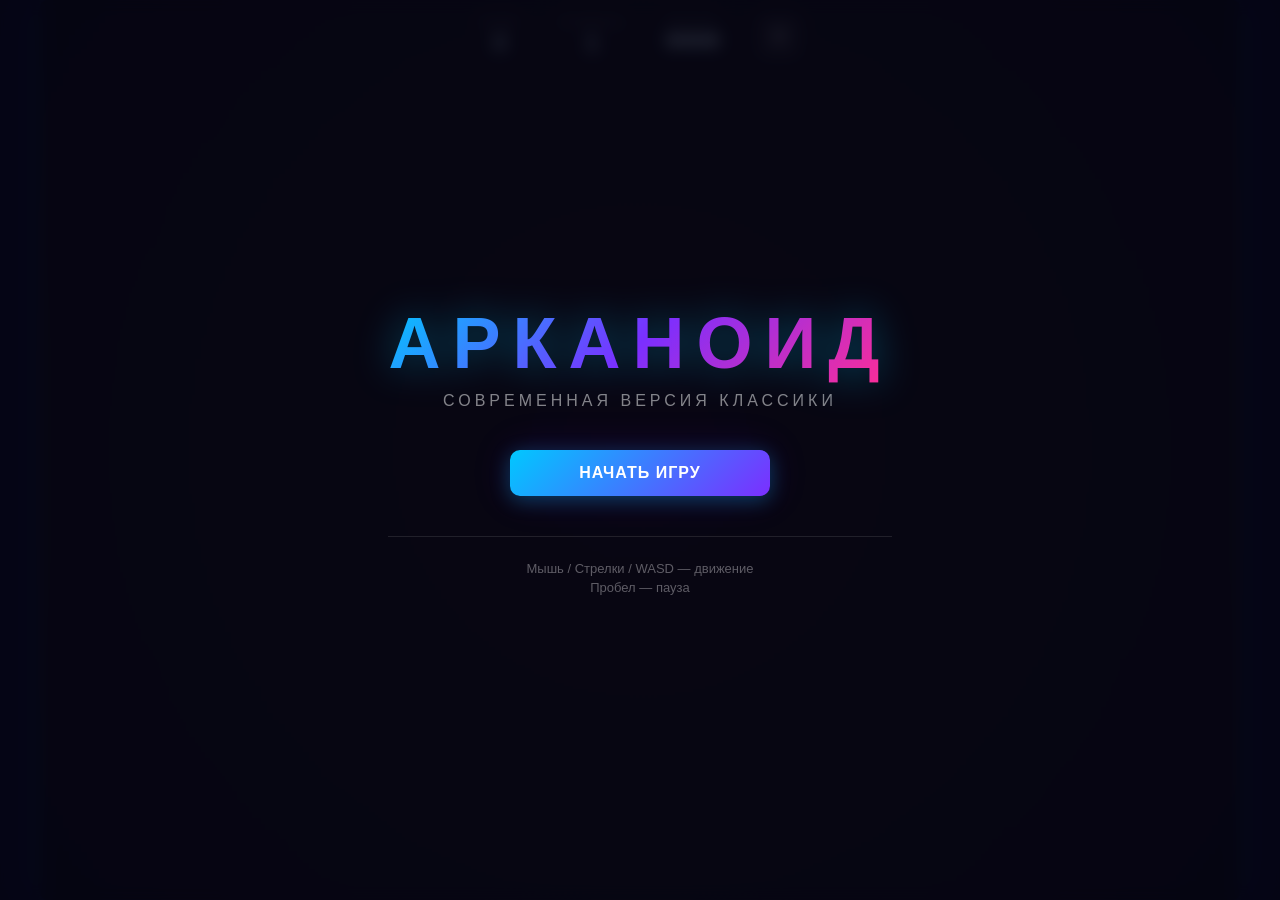
==== index.html @ 4ba3dd17 "Initial" ====
<!DOCTYPE html>
<html lang="ru">
<head>
    <meta charset="UTF-8">
    <meta name="viewport" content="width=device-width, initial-scale=1.0">
    <title>Арканоид</title>
    <link rel="stylesheet" href="css/style.css">
</head>
<body>
    <div class="game-container">
        <canvas id="gameCanvas"></canvas>

        <!-- Верхняя панель -->
        <div class="hud">
            <div class="hud-item">
                <span class="hud-label">Очки</span>
                <span class="hud-value" id="scoreDisplay">0</span>
            </div>
            <div class="hud-item">
                <span class="hud-label">Уровень</span>
                <span class="hud-value" id="levelDisplay">1</span>
            </div>
            <div class="hud-item">
                <span class="hud-label">Жизни</span>
                <span class="hud-value" id="livesDisplay">❤❤❤</span>
            </div>
            <button class="hud-btn" id="pauseBtn">⏸</button>
        </div>

        <!-- Экран меню -->
        <div class="overlay" id="menuOverlay">
            <div class="overlay-content">
                <h1 class="game-title">АРКАНОИД</h1>
                <p class="game-subtitle">Современная версия классики</p>
                <button class="btn btn-primary" id="startBtn">Начать игру</button>
                <div class="controls-hint">
                    <p>Мышь / Стрелки / WASD — движение</p>
                    <p>Пробел — пауза</p>
                </div>
            </div>
        </div>

        <!-- Экран паузы -->
        <div class="overlay hidden" id="pauseOverlay">
            <div class="overlay-content">
                <h2>ПАУЗА</h2>
                <button class="btn btn-primary" id="resumeBtn">Продолжить</button>
                <button class="btn btn-secondary" id="restartFromPauseBtn">Заново</button>
            </div>
        </div>

        <!-- Экран победы -->
        <div class="overlay hidden" id="winOverlay">
            <div class="overlay-content">
                <h2>ПОБЕДА!</h2>
                <p class="final-score">Очки: <span id="finalScoreWin">0</span></p>
                <button class="btn btn-primary" id="nextLevelBtn">Следующий уровень</button>
                <button class="btn btn-secondary" id="restartFromWinBtn">В меню</button>
            </div>
        </div>

        <!-- Экран поражения -->
        <div class="overlay hidden" id="gameOverOverlay">
            <div class="overlay-content">
                <h2>ИГРА ОКОНЧЕНА</h2>
                <p class="final-score">Очки: <span id="finalScoreLose">0</span></p>
                <button class="btn btn-primary" id="retryBtn">Попробовать снова</button>
                <button class="btn btn-secondary" id="restartFromLoseBtn">В меню</button>
            </div>
        </div>
    </div>

    <script src="js/utils.js"></script>
    <script src="js/entities.js"></script>
    <script src="js/levels.js"></script>
    <script src="js/game.js"></script>
    <script src="js/main.js"></script>
</body>
</html>
---- css/style.css ----
/* ===== Сброс и база ===== */
* {
    margin: 0;
    padding: 0;
    box-sizing: border-box;
}

body {
    overflow: hidden;
    font-family: 'Segoe UI', Tahoma, Geneva, Verdana, sans-serif;
    background: #0a0a1a;
    color: #fff;
}

/* ===== Контейнер игры ===== */
.game-container {
    position: relative;
    width: 100vw;
    height: 100vh;
    display: flex;
    align-items: center;
    justify-content: center;
}

#gameCanvas {
    display: block;
    border-radius: 8px;
    box-shadow:
        0 0 30px rgba(0, 200, 255, 0.15),
        0 0 60px rgba(120, 0, 255, 0.1);
}

/* ===== HUD ===== */
.hud {
    position: absolute;
    top: 0;
    left: 0;
    right: 0;
    display: flex;
    align-items: center;
    justify-content: center;
    gap: 40px;
    padding: 16px 24px;
    z-index: 10;
    pointer-events: none;
}

.hud-item {
    display: flex;
    flex-direction: column;
    align-items: center;
    gap: 2px;
}

.hud-label {
    font-size: 11px;
    text-transform: uppercase;
    letter-spacing: 2px;
    color: rgba(255, 255, 255, 0.5);
}

.hud-value {
    font-size: 22px;
    font-weight: 700;
    text-shadow: 0 0 10px rgba(0, 200, 255, 0.5);
}

.hud-btn {
    pointer-events: all;
    background: rgba(255, 255, 255, 0.1);
    border: 1px solid rgba(255, 255, 255, 0.2);
    color: #fff;
    font-size: 20px;
    width: 40px;
    height: 40px;
    border-radius: 8px;
    cursor: pointer;
    transition: all 0.2s;
}

.hud-btn:hover {
    background: rgba(255, 255, 255, 0.2);
    border-color: rgba(0, 200, 255, 0.5);
    box-shadow: 0 0 15px rgba(0, 200, 255, 0.3);
}

/* ===== Overlay ===== */
.overlay {
    position: absolute;
    top: 0;
    left: 0;
    right: 0;
    bottom: 0;
    display: flex;
    align-items: center;
    justify-content: center;
    background: rgba(5, 5, 20, 0.85);
    backdrop-filter: blur(8px);
    z-index: 20;
    transition: opacity 0.3s ease;
}

.overlay.hidden {
    opacity: 0;
    pointer-events: none;
}

.overlay-content {
    text-align: center;
    animation: fadeInUp 0.5s ease;
}

@keyframes fadeInUp {
    from {
        opacity: 0;
        transform: translateY(30px);
    }
    to {
        opacity: 1;
        transform: translateY(0);
    }
}

/* ===== Заголовок ===== */
.game-title {
    font-size: 72px;
    font-weight: 900;
    letter-spacing: 12px;
    background: linear-gradient(135deg, #00c8ff, #7b2fff, #ff2d95);
    -webkit-background-clip: text;
    -webkit-text-fill-color: transparent;
    background-clip: text;
    text-shadow: none;
    filter: drop-shadow(0 0 20px rgba(0, 200, 255, 0.4));
    margin-bottom: 8px;
}

.game-subtitle {
    font-size: 16px;
    color: rgba(255, 255, 255, 0.5);
    letter-spacing: 4px;
    text-transform: uppercase;
    margin-bottom: 40px;
}

.overlay-content h2 {
    font-size: 48px;
    font-weight: 800;
    margin-bottom: 16px;
    background: linear-gradient(135deg, #00c8ff, #7b2fff);
    -webkit-background-clip: text;
    -webkit-text-fill-color: transparent;
    background-clip: text;
    filter: drop-shadow(0 0 15px rgba(0, 200, 255, 0.4));
}

.final-score {
    font-size: 20px;
    color: rgba(255, 255, 255, 0.6);
    margin-bottom: 32px;
}

.final-score span {
    font-weight: 700;
    color: #00c8ff;
    text-shadow: 0 0 10px rgba(0, 200, 255, 0.5);
}

/* ===== Кнопки ===== */
.btn {
    display: block;
    width: 260px;
    margin: 0 auto 16px;
    padding: 14px 24px;
    font-size: 16px;
    font-weight: 600;
    letter-spacing: 1px;
    border: none;
    border-radius: 10px;
    cursor: pointer;
    transition: all 0.25s ease;
    text-transform: uppercase;
}

.btn-primary {
    background: linear-gradient(135deg, #00c8ff, #7b2fff);
    color: #fff;
    box-shadow:
        0 4px 20px rgba(0, 200, 255, 0.3),
        0 0 40px rgba(120, 0, 255, 0.15);
}

.btn-primary:hover {
    transform: translateY(-2px);
    box-shadow:
        0 6px 30px rgba(0, 200, 255, 0.5),
        0 0 60px rgba(120, 0, 255, 0.25);
}

.btn-primary:active {
    transform: translateY(0);
}

.btn-secondary {
    background: rgba(255, 255, 255, 0.08);
    color: rgba(255, 255, 255, 0.7);
    border: 1px solid rgba(255, 255, 255, 0.15);
}

.btn-secondary:hover {
    background: rgba(255, 255, 255, 0.15);
    color: #fff;
    border-color: rgba(0, 200, 255, 0.4);
}

/* ===== Подсказки ===== */
.controls-hint {
    margin-top: 40px;
    padding-top: 24px;
    border-top: 1px solid rgba(255, 255, 255, 0.1);
}

.controls-hint p {
    font-size: 13px;
    color: rgba(255, 255, 255, 0.35);
    margin-bottom: 4px;
}
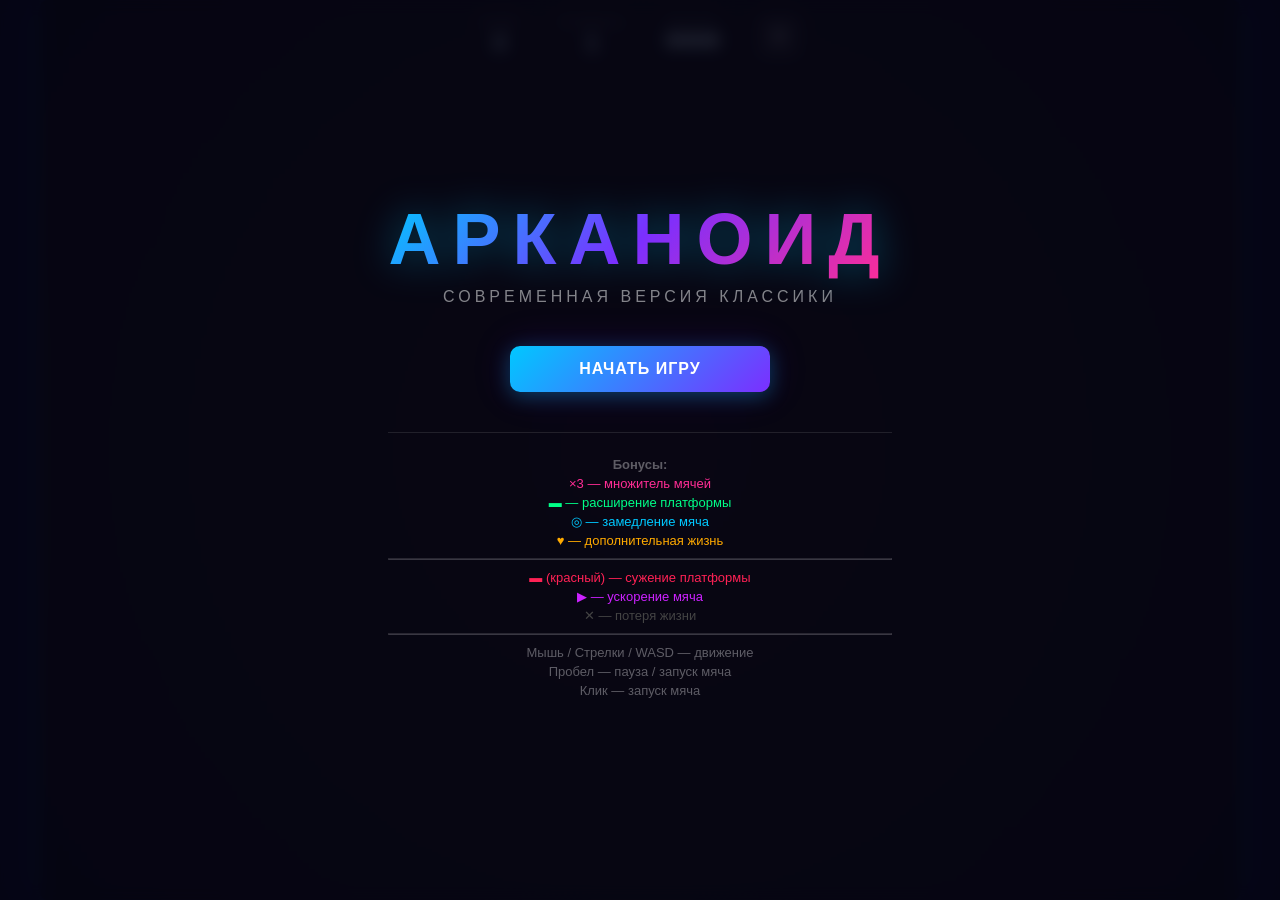
==== commit 61c245ff: "### Modernized Arkanoid with Enhanced Visuals and Anti-Bonuses - Implemented anti-bonuses including " ====
--- a/index.html
+++ b/index.html
@@ -34,8 +34,19 @@
                 <p class="game-subtitle">Современная версия классики</p>
                 <button class="btn btn-primary" id="startBtn">Начать игру</button>
                 <div class="controls-hint">
+                    <p><strong>Бонусы:</strong></p>
+                    <p style="color: #ff2d95;">×3 — множитель мячей</p>
+                    <p style="color: #00ff88;">▬ — расширение платформы</p>
+                    <p style="color: #00c8ff;">◎ — замедление мяча</p>
+                    <p style="color: #ffaa00;">♥ — дополнительная жизнь</p>
+                    <hr style="border-color: rgba(255,255,255,0.2); margin: 10px 0;">
+                    <p style="color: #ff2255;">▬ (красный) — сужение платформы</p>
+                    <p style="color: #cc22ff;">▶ — ускорение мяча</p>
+                    <p style="color: #444444;">✕ — потеря жизни</p>
+                    <hr style="border-color: rgba(255,255,255,0.2); margin: 10px 0;">
                     <p>Мышь / Стрелки / WASD — движение</p>
-                    <p>Пробел — пауза</p>
+                    <p>Пробел — пауза / запуск мяча</p>
+                    <p>Клик — запуск мяча</p>
                 </div>
             </div>
         </div>
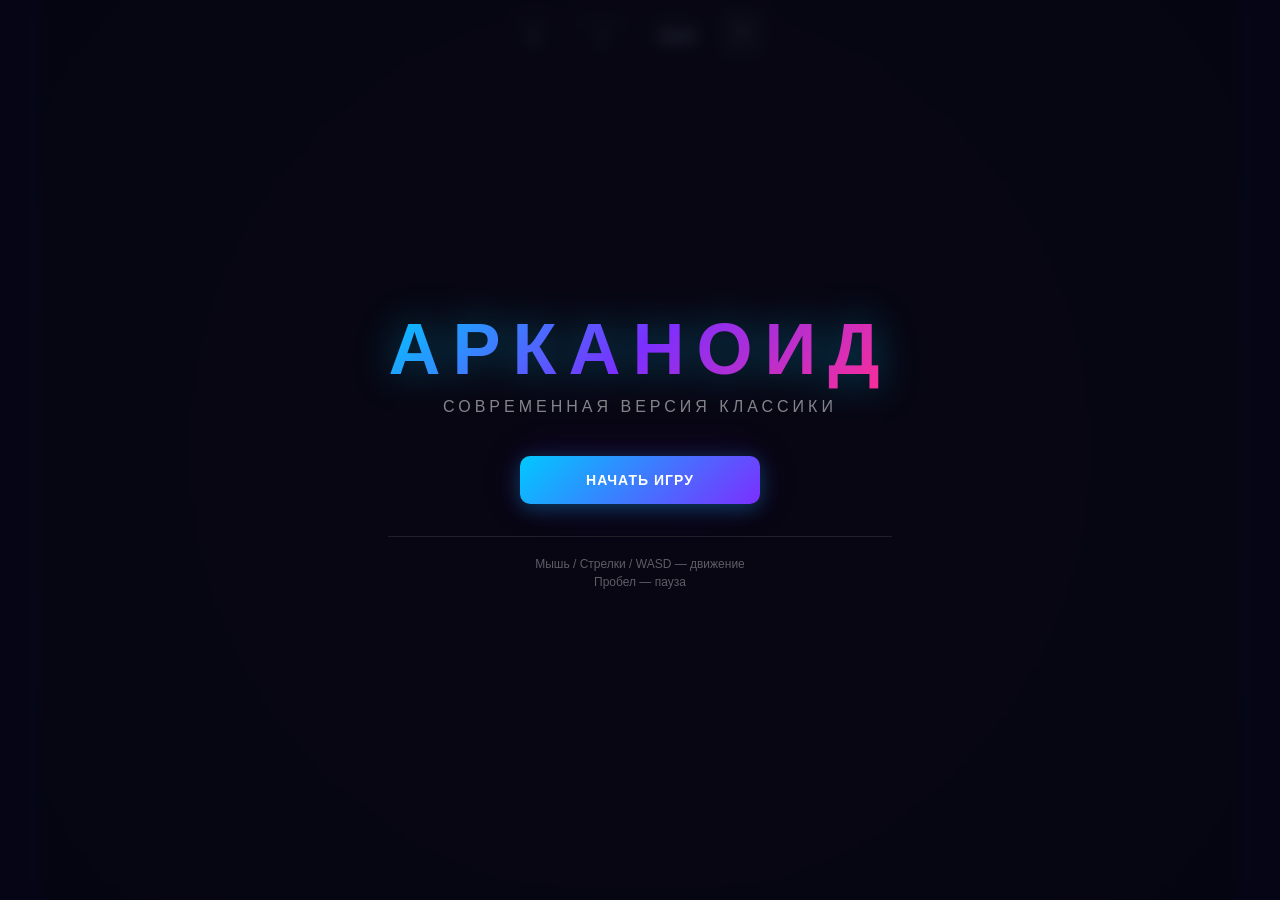
==== commit 29f687d4: "update branch" ====
--- a/index.html
+++ b/index.html
@@ -2,7 +2,7 @@
 <html lang="ru">
 <head>
     <meta charset="UTF-8">
-    <meta name="viewport" content="width=device-width, initial-scale=1.0">
+    <meta name="viewport" content="width=device-width, initial-scale=1.0, maximum-scale=1.0, user-scalable=no">
     <title>Арканоид</title>
     <link rel="stylesheet" href="css/style.css">
 </head>
@@ -34,19 +34,8 @@
                 <p class="game-subtitle">Современная версия классики</p>
                 <button class="btn btn-primary" id="startBtn">Начать игру</button>
                 <div class="controls-hint">
-                    <p><strong>Бонусы:</strong></p>
-                    <p style="color: #ff2d95;">×3 — множитель мячей</p>
-                    <p style="color: #00ff88;">▬ — расширение платформы</p>
-                    <p style="color: #00c8ff;">◎ — замедление мяча</p>
-                    <p style="color: #ffaa00;">♥ — дополнительная жизнь</p>
-                    <hr style="border-color: rgba(255,255,255,0.2); margin: 10px 0;">
-                    <p style="color: #ff2255;">▬ (красный) — сужение платформы</p>
-                    <p style="color: #cc22ff;">▶ — ускорение мяча</p>
-                    <p style="color: #444444;">✕ — потеря жизни</p>
-                    <hr style="border-color: rgba(255,255,255,0.2); margin: 10px 0;">
                     <p>Мышь / Стрелки / WASD — движение</p>
-                    <p>Пробел — пауза / запуск мяча</p>
-                    <p>Клик — запуск мяча</p>
+                    <p>Пробел — пауза</p>
                 </div>
             </div>
         </div>
--- a/css/style.css
+++ b/css/style.css
@@ -10,6 +10,11 @@
     font-family: 'Segoe UI', Tahoma, Geneva, Verdana, sans-serif;
     background: #0a0a1a;
     color: #fff;
+    /* Запрет зума и выделения на мобильных */
+    touch-action: none;
+    user-select: none;
+    -webkit-user-select: none;
+    -webkit-touch-callout: none;
 }
 
 /* ===== Контейнер игры ===== */
@@ -28,6 +33,9 @@
     box-shadow:
         0 0 30px rgba(0, 200, 255, 0.15),
         0 0 60px rgba(120, 0, 255, 0.1);
+    /* Canvas занимает максимум места, сохраняя пропорции */
+    max-width: 100%;
+    max-height: 100%;
 }
 
 /* ===== HUD ===== */
@@ -39,8 +47,8 @@
     display: flex;
     align-items: center;
     justify-content: center;
-    gap: 40px;
-    padding: 16px 24px;
+    gap: 20px;
+    padding: 10px 16px;
     z-index: 10;
     pointer-events: none;
 }
@@ -53,14 +61,14 @@
 }
 
 .hud-label {
-    font-size: 11px;
+    font-size: 10px;
     text-transform: uppercase;
     letter-spacing: 2px;
     color: rgba(255, 255, 255, 0.5);
 }
 
 .hud-value {
-    font-size: 22px;
+    font-size: 16px;
     font-weight: 700;
     text-shadow: 0 0 10px rgba(0, 200, 255, 0.5);
 }
@@ -70,18 +78,28 @@
     background: rgba(255, 255, 255, 0.1);
     border: 1px solid rgba(255, 255, 255, 0.2);
     color: #fff;
-    font-size: 20px;
-    width: 40px;
-    height: 40px;
+    font-size: 18px;
+    width: 36px;
+    height: 36px;
     border-radius: 8px;
     cursor: pointer;
     transition: all 0.2s;
+    /* Увеличенная область нажатия для мобильных */
+    min-width: 44px;
+    min-height: 44px;
+    display: flex;
+    align-items: center;
+    justify-content: center;
 }
 
 .hud-btn:hover {
     background: rgba(255, 255, 255, 0.2);
     border-color: rgba(0, 200, 255, 0.5);
     box-shadow: 0 0 15px rgba(0, 200, 255, 0.3);
+}
+
+.hud-btn:active {
+    transform: scale(0.95);
 }
 
 /* ===== Overlay ===== */
@@ -144,7 +162,7 @@
 }
 
 .overlay-content h2 {
-    font-size: 48px;
+    font-size: 36px;
     font-weight: 800;
     margin-bottom: 16px;
     background: linear-gradient(135deg, #00c8ff, #7b2fff);
@@ -155,9 +173,9 @@
 }
 
 .final-score {
-    font-size: 20px;
+    font-size: 16px;
     color: rgba(255, 255, 255, 0.6);
-    margin-bottom: 32px;
+    margin-bottom: 24px;
 }
 
 .final-score span {
@@ -169,10 +187,10 @@
 /* ===== Кнопки ===== */
 .btn {
     display: block;
-    width: 260px;
-    margin: 0 auto 16px;
-    padding: 14px 24px;
-    font-size: 16px;
+    width: 240px;
+    margin: 0 auto 12px;
+    padding: 12px 20px;
+    font-size: 14px;
     font-weight: 600;
     letter-spacing: 1px;
     border: none;
@@ -180,6 +198,8 @@
     cursor: pointer;
     transition: all 0.25s ease;
     text-transform: uppercase;
+    /* Увеличенная область нажатия для мобильных */
+    min-height: 48px;
 }
 
 .btn-primary {
@@ -215,13 +235,82 @@
 
 /* ===== Подсказки ===== */
 .controls-hint {
-    margin-top: 40px;
-    padding-top: 24px;
+    margin-top: 32px;
+    padding-top: 20px;
     border-top: 1px solid rgba(255, 255, 255, 0.1);
 }
 
 .controls-hint p {
-    font-size: 13px;
+    font-size: 12px;
     color: rgba(255, 255, 255, 0.35);
     margin-bottom: 4px;
 }
+
+/* ===== Адаптивность для мобильных ===== */
+@media (max-width: 768px) {
+    .game-title {
+        font-size: 42px !important;
+        letter-spacing: 6px !important;
+    }
+    
+    .game-subtitle {
+        font-size: 12px !important;
+        margin-bottom: 24px !important;
+    }
+    
+    .overlay-content h2 {
+        font-size: 28px !important;
+    }
+    
+    .btn {
+        width: 200px !important;
+        font-size: 13px !important;
+    }
+    
+    .hud-label {
+        font-size: 9px !important;
+    }
+    
+    .hud-value {
+        font-size: 14px !important;
+    }
+    
+    .controls-hint p {
+        font-size: 11px !important;
+    }
+}
+
+@media (max-width: 480px) {
+    .game-title {
+        font-size: 32px !important;
+        letter-spacing: 4px !important;
+    }
+    
+    .game-subtitle {
+        font-size: 10px !important;
+        margin-bottom: 20px !important;
+    }
+    
+    .overlay-content h2 {
+        font-size: 24px !important;
+    }
+    
+    .btn {
+        width: 180px !important;
+        font-size: 12px !important;
+        padding: 10px 16px !important;
+    }
+    
+    .hud {
+        gap: 12px !important;
+        padding: 8px 12px !important;
+    }
+    
+    .hud-label {
+        font-size: 8px !important;
+    }
+    
+    .hud-value {
+        font-size: 12px !important;
+    }
+}
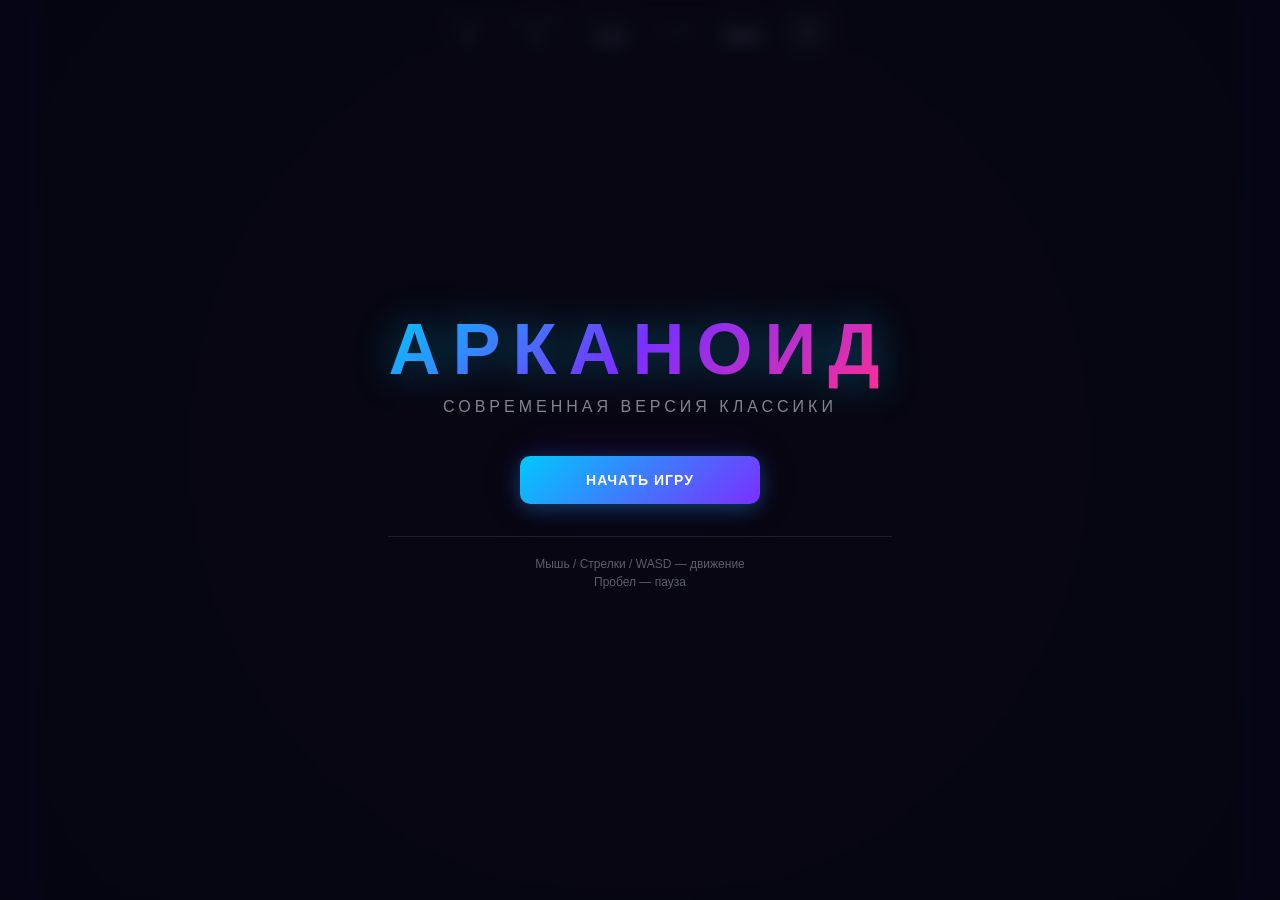
==== commit 605fe96f: "update branch" ====
--- a/index.html
+++ b/index.html
@@ -19,6 +19,14 @@
             <div class="hud-item">
                 <span class="hud-label">Уровень</span>
                 <span class="hud-value" id="levelDisplay">1</span>
+            </div>
+            <div class="hud-item">
+                <span class="hud-label">Время</span>
+                <span class="hud-value" id="timeDisplay">0:00</span>
+            </div>
+            <div class="hud-item">
+                <span class="hud-label">Комбо</span>
+                <span class="hud-value" id="comboDisplay"></span>
             </div>
             <div class="hud-item">
                 <span class="hud-label">Жизни</span>
